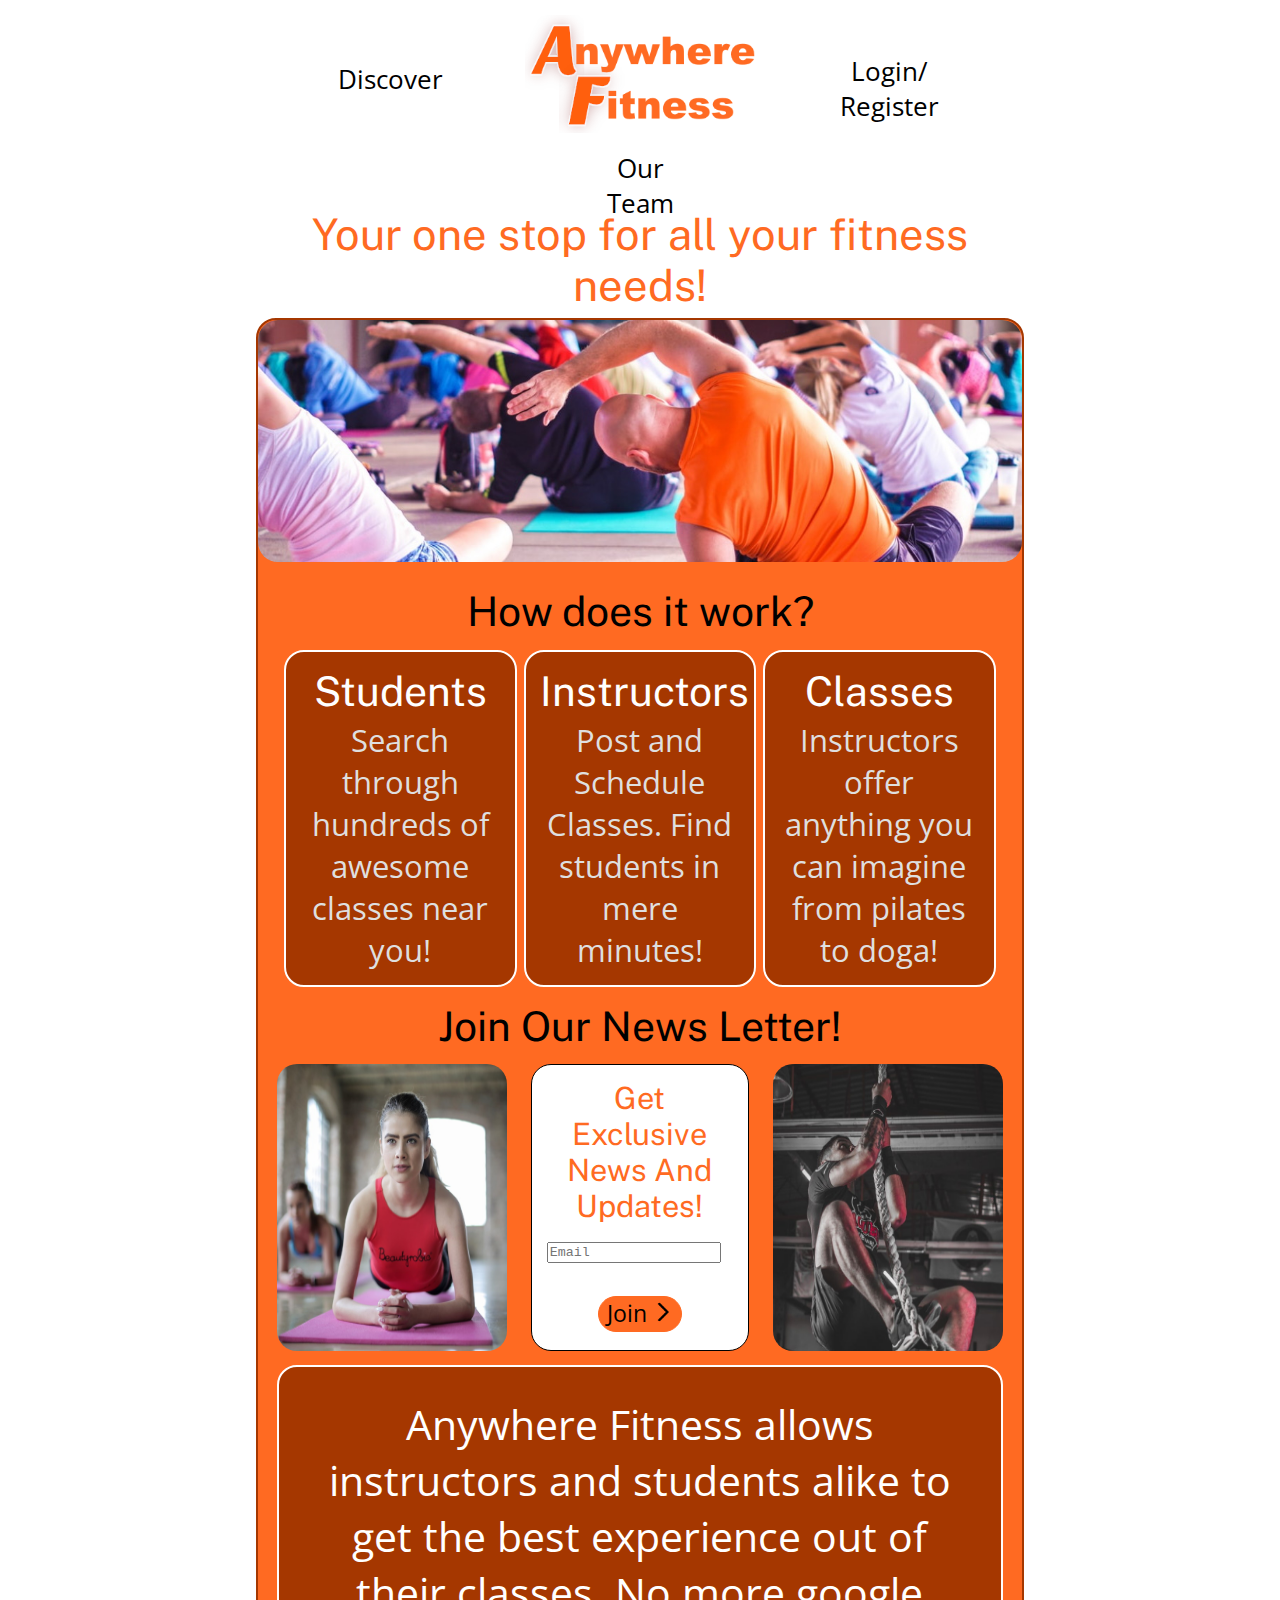
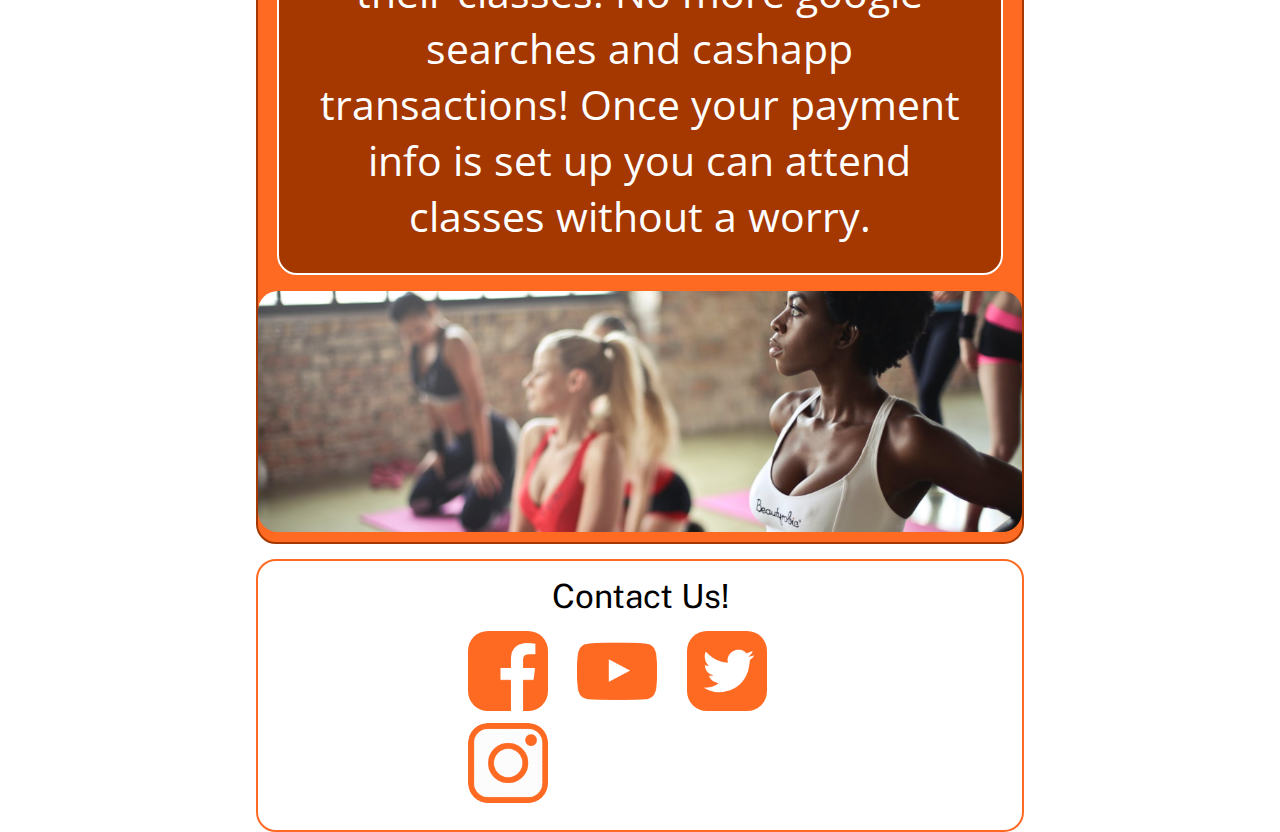
==== index.html @ 5b16bb46 "added fe link and team page(unfinished)" ====
<!DOCTYPE html>
<html lang="en">

<head>
    <meta charset="UTF-8">
    <meta name="viewport" content="width=device-width, initial-scale=1.0">
    <meta http-equiv="X-UA-Compatible" content="ie=edge">
    <title>Anywhere-Fitness</title>
    <link href="css/index.css" rel="stylesheet">
    <link href="https://fonts.googleapis.com/css?family=Open+Sans|Public+Sans&display=swap" rel="stylesheet">
    <link rel="shortcut icon" href="img/AF.png" />
</head>

<body>
    
    <div class="container">

            <div class="logo-div"><a href="home.html">Discover</a>
                <div>
                    <img class="logo1" src="img/aflogo1.png" alt="Anywhere Fitness Logo">
                </div>
                    <div class="login-div"><a href="https://client-puce-nine.now.sh/"><p>Login/ Register</p></a>
                    </div>
            </div>

            <div class="team"><a href="about.html"><p>Our Team</p></a></div>

            <h1 class="landing-h1">Your one stop for all your fitness needs!</h1>
    
            <div class="micro-container">
    
                <div class="exercise-div">
                    <img class="exercise1" src="img/Exercise1.jfif" alt="">
                </div>
    
                <div class="landing-h2-div">
                    <h2>How does it work?</h2>
                </div>

            <section class="landing-middle">

                <div class="div1">
                    <h3>Students</h3>
                    <p>Search through hundreds of awesome classes near you!</p>
                </div>

                <div class="div2">
                    <h3>Instructors</h3>
                    <p>Post and Schedule Classes. Find students in mere minutes!</p>
                </div>

                <div class="index-classes">
                    <h3>Classes</h3>
                    <p>Instructors offer anything you can imagine from pilates to doga!</p>
                </div>

            </section>

            <section class="sign-up-section" id="sign-up">

                <h2 class="landing-h2-div">Join Our News Letter!</h2>

                <div class="sign-up-div">

                    <img src="img/Exercise7.jpeg" alt="">

                    <div class="sign-up">
                        <h4>Get Exclusive News And Updates!</h4>

                        <textarea placeholder="Email" style="resize: none;" name="Search-Bar" id="" cols="30"
                            rows="1"></textarea><br>

                        <a href="#sign-up">
                            <div class="next">
                                Join <img src="img/right.png" alt="">
                            </div>
                        </a>
                    </div>

                    <img src="img/Exercise8.jpg" alt="">

                </div>
                <p>
                    Anywhere Fitness allows instructors and students alike to get the best experience out of their
                    classes. No more google searches and cashapp transactions!
                    Once your payment info is set up you can attend classes without a worry.
                </p>
            </section>

            <div class="exercise-div">
                <img class="exercise2" src="img/Exercise2.jfif" alt="">
            </div>

        </div>
        <footer>
            <h2 id="footer-h2">Contact Us!</h2>
            <div class="contact" id="contact">
                <a target="_blank" href="https://www.facebook.com"><img src="img/fb.png" alt=""></a>
                <a target="_blank" href="https://www.youtube.com"><img src="img/yt.png" alt=""></a>
                <a target="_blank" href="https://www.twitter.com"><img src="img/tw.png" alt=""></a>
                <a target="_blank" href="https://www.instagram.com"><img src="img/in.png" alt=""></a>
            </div>
        </footer>
</body>

</html>
---- css/index.css ----
.radius {
  border-radius: 20px;
}
.test {
  border: 1px solid black;
}
html,
body {
  height: 100%;
  font-size: 65.5%;
}
html,
body,
div,
span,
applet,
object,
iframe,
h1,
h2,
h3,
h4,
h5,
h6,
p,
blockquote,
pre,
a,
abbr,
acronym,
address,
big,
cite,
code,
del,
dfn,
em,
img,
ins,
kbd,
q,
s,
samp,
small,
strike,
strong,
sub,
sup,
tt,
var,
b,
u,
i,
center,
dl,
dt,
dd,
ol,
ul,
li,
fieldset,
form,
label,
legend,
table,
caption,
tbody,
tfoot,
thead,
tr,
th,
td,
article,
aside,
canvas,
details,
embed,
figure,
figcaption,
footer,
header,
hgroup,
menu,
nav,
output,
ruby,
section,
summary,
time,
mark,
audio,
video {
  margin: 0;
  padding: 0;
  font-size: 100%;
  font: inherit;
  vertical-align: baseline;
  box-sizing: border-box;
  max-width: 100%;
  font-size: 1.6rem;
  text-decoration: none;
  color: black;
}
.container,
.container2 {
  margin: 0 auto;
  width: 60%;
  max-width: 1000px;
}
@media (max-width: 500px), (max-width: 800px) {
  .container,
  .container2 {
    width: 90%;
  }
}
.container .micro-container,
.container2 .micro-container {
  border: 2px solid #a53700;
  background-color: #FF6A22;
  border-radius: 20px;
  margin-bottom: 2%;
}
h1,
h2,
h3,
h4,
h5,
h6 {
  text-align: center;
  font-family: 'Public Sans', sans-serif;
}
p,
a {
  text-align: center;
  font-family: 'Open Sans', sans-serif;
}
h1 {
  font-size: 1.7rem;
}
img {
  border-radius: 20px;
}
.nav-section {
  margin: 0 auto;
  width: 60%;
  max-width: 1000px;
  background-color: white;
  position: fixed;
  opacity: 0.9;
  top: 0;
}
@media (max-width: 500px), (max-width: 800px) {
  .nav-section {
    width: 90%;
  }
}
.nav-section .nav-div {
  width: 100%;
}
.nav-section .nav-logo {
  padding-top: 1%;
}
.nav-section .nav-logo .logo1 {
  height: 15vh;
  max-height: 80px;
}
@media (max-width: 500px) {
  .nav-section .nav-logo .logo1 {
    height: 10vh;
  }
}
.nav-section div {
  display: flex;
  justify-content: space-evenly;
  align-items: center;
}
@media (max-width: 500px) {
  .nav-section div {
    display: flex;
    justify-content: space-between;
    align-items: center;
  }
}
.nav-section div .nav-textarea {
  border-radius: 20px;
  padding: 2%;
  background-color: #FF6A22;
}
@media (max-width: 500px) {
  .nav-section div .nav-textarea {
    width: 40%;
  }
}
.nav-section div textarea {
  width: 100%;
}
.nav-section .nav-hamburger {
  padding-top: 2%;
}
.nav-section .nav-hamburger .hamburger {
  width: 3vw;
}
@media (max-width: 500px) {
  .nav-section .nav-hamburger .hamburger {
    width: 7vw;
  }
}
.nav-section nav {
  margin: 0 auto;
  display: flex;
  justify-content: space-evenly;
  align-items: center;
  width: 100%;
  margin-bottom: 2%;
}
.nav-section nav a {
  color: #FF6A22;
  font-size: 1.3rem;
}
@media (max-width: 500px) {
  .nav-section nav a {
    font-size: 0.8rem;
  }
}
.team {
  margin: 1% auto;
  width: 15%;
  max-height: 50px;
}
.team a {
  width: 100%;
}
.team p {
  font-size: 1rem;
}
@media (max-width: 500px) {
  .team p {
    font-size: 0.9rem;
    line-height: 1;
  }
}
.logo-div {
  margin: 0 auto;
  display: flex;
  justify-content: space-evenly;
  align-items: center;
  width: 100%;
  margin-top: 2%;
}
.logo-div a {
  font-size: 1rem;
  width: 15%;
}
@media (max-width: 500px) {
  .logo-div a {
    font-size: 0.9rem;
  }
}
.logo-div div {
  width: 30%;
}
.logo-div div img {
  margin: 0 auto;
  width: 100vw;
}
.logo-div .login-div {
  width: 15%;
  max-height: 50px;
}
.logo-div .login-div a {
  width: 100%;
}
.logo-div .login-div p {
  font-size: 1rem;
}
@media (max-width: 500px) {
  .logo-div .login-div p {
    font-size: 0.9rem;
    line-height: 1;
  }
}
footer {
  border: 2px solid #FF6A22;
  border-radius: 20px;
  padding: 2% 0;
  height: 20%;
}
footer #footer-h2 {
  color: black;
  margin-bottom: 2%;
  font-size: 1.3rem;
}
footer .contact {
  margin: 0 auto;
  width: 55%;
  padding-left: 5%;
}
@media (max-width: 1250px) {
  footer .contact {
    width: 70%;
  }
}
@media (max-width: 1000px) {
  footer .contact {
    width: 90%;
  }
}
@media (max-width: 800px) {
  footer .contact {
    width: 70%;
  }
}
@media (max-width: 500px) {
  footer .contact {
    width: 55%;
  }
}
footer .contact a img {
  height: 10vh;
  max-height: 80px;
  margin-right: 5%;
}
.container h1 {
  margin-bottom: 1%;
  color: #FF6A22;
}
.container .landing-middle {
  display: flex;
  justify-content: space-evenly;
  align-items: none;
  margin: 0 auto;
  width: 95%;
}
.container .landing-middle div {
  border: 2px solid white;
  border-radius: 20px;
  width: 32%;
  background-color: #a53700;
  padding: 2%;
}
@media (max-width: 500px), (max-width: 800px) {
  .container .landing-middle div {
    width: 46%;
  }
}
.container .landing-middle div h3 {
  color: white;
  margin-bottom: 2%;
}
@media (max-width: 500px) {
  .container .landing-middle div h3 {
    font-size: 1rem;
  }
}
.container .landing-middle div p {
  color: #dfdfdf;
  font-size: 1.2rem;
}
@media (max-width: 500px) {
  .container .landing-middle div p {
    font-size: 0.9rem;
  }
}
@media (max-width: 500px) {
  .container .landing-middle .index-classes {
    display: none;
  }
}
.container .landing-h2-div {
  margin: 2% auto;
}
.container .sign-up-section {
  margin: 0 auto;
  width: 95%;
  margin-bottom: 2%;
}
.container .sign-up-section img {
  width: 18vw;
  max-width: 300px;
}
@media (max-width: 500px), (max-width: 800px) {
  .container .sign-up-section img {
    display: none;
  }
}
.container .sign-up-section .sign-up-div {
  display: flex;
  justify-content: space-evenly;
  align-items: none;
  margin-bottom: 2%;
}
.container .sign-up-section .sign-up {
  border: 1px solid black;
  border-radius: 20px;
  margin: auto auto;
  background-color: white;
  width: 30%;
  padding: 2%;
  height: 100%;
}
@media (max-width: 500px), (max-width: 800px) {
  .container .sign-up-section .sign-up {
    width: 60%;
  }
}
.container .sign-up-section .sign-up textarea {
  width: 90%;
  margin: 10% auto;
}
.container .sign-up-section .sign-up h4 {
  font-size: 1.2rem;
  color: #FF6A22;
}
.container .sign-up-section .next {
  margin: 2% auto;
  border: 1px solid #FF6A22;
  border-radius: 20px;
  width: 45%;
  background-color: #FF6A22;
  padding-bottom: 1%;
  font-size: 0.9rem;
}
.container .sign-up-section .next img {
  width: 2.2vh;
}
.container .sign-up-section p {
  margin: 0 auto;
  border: 2px solid white;
  border-radius: 20px;
  background-color: #a53700;
  color: white;
  padding: 4%;
}
@media (max-width: 500px) {
  .container .sign-up-section p {
    display: none;
  }
}
.container2 {
  margin-top: 12%;
}
@media (max-width: 1250px) {
  .container2 {
    margin-top: 15%;
  }
}
@media (max-width: 1000px) {
  .container2 {
    margin-top: 20%;
  }
}
@media (max-width: 500px) {
  .container2 {
    margin-top: 30%;
  }
}
.container2 h2 {
  margin: 1% auto;
  color: white;
}
@media (max-width: 500px) {
  .container2 h2 {
    font-size: 1.3rem;
  }
}
.container2 h3 {
  font-size: 1.2rem;
  color: #a53700;
}
@media (max-width: 500px) {
  .container2 h3 {
    font-size: 1rem;
  }
}
.container2 h3 img {
  width: 1.3vw;
}
@media (max-width: 500px) {
  .container2 h3 img {
    width: 3vw;
  }
}
.container2 .class-section {
  margin: 0 auto;
  display: flex;
  justify-content: space-between;
  align-items: center;
  border-top: 2px solid white;
  border-bottom: 2px solid white;
  padding: 2% 1%;
  width: 90%;
}
@media (max-width: 500px), (max-width: 800px) {
  .container2 .class-section {
    width: 100%;
  }
}
.container2 .class-section img {
  width: 2vw;
}
@media (max-width: 500px) {
  .container2 .class-section img {
    width: 7vw;
  }
}
@media (max-width: 800px) {
  .container2 .class-section img {
    width: 4vw;
  }
}
.container2 .class-section .class,
.container2 .class-section .class2,
.container2 .class-section .class3 {
  border-radius: 20px;
  border: 1px solid black;
  background-color: white;
  width: 20%;
}
@media (max-width: 800px) {
  .container2 .class-section .class,
  .container2 .class-section .class2,
  .container2 .class-section .class3 {
    margin: 2% auto;
  }
}
.container2 .class-section .class .class-image-div,
.container2 .class-section .class2 .class-image-div,
.container2 .class-section .class3 .class-image-div {
  margin: 0 auto;
  width: 90%;
  margin-top: 2%;
}
.container2 .class-section .class .class-image-div img,
.container2 .class-section .class2 .class-image-div img,
.container2 .class-section .class3 .class-image-div img {
  width: 10vw;
}
@media (max-width: 500px), (max-width: 800px) {
  .container2 .class-section .class .class-image-div img,
  .container2 .class-section .class2 .class-image-div img,
  .container2 .class-section .class3 .class-image-div img {
    width: 30vw;
  }
}
.container2 .class-section .class h4,
.container2 .class-section .class2 h4,
.container2 .class-section .class3 h4 {
  font-size: 1rem;
}
.container2 .class-section .class h5,
.container2 .class-section .class2 h5,
.container2 .class-section .class3 h5 {
  font-size: 0.8rem;
}
.container2 .class-section .class .stars-div,
.container2 .class-section .class2 .stars-div,
.container2 .class-section .class3 .stars-div {
  margin: 0 auto;
  width: 80%;
}
.container2 .class-section .class .stars-div img,
.container2 .class-section .class2 .stars-div img,
.container2 .class-section .class3 .stars-div img {
  width: 9vw;
}
@media (max-width: 500px), (max-width: 800px) {
  .container2 .class-section .class .stars-div img,
  .container2 .class-section .class2 .stars-div img,
  .container2 .class-section .class3 .stars-div img {
    width: 25vw;
  }
}
@media (max-width: 500px) {
  .container2 .class-section .class2,
  .container2 .class-section .class3 {
    display: none;
  }
}
@media (max-width: 500px) {
  .container2 .class-section .class {
    width: 40%;
  }
}
@media (max-width: 800px) {
  .container2 .class-section .class2 {
    display: none;
  }
}
.container2 .home-class-section3 {
  margin-top: 2%;
}
.container2 .home-class-section3 h3 {
  color: white;
  font-size: 1.6rem;
  margin-bottom: 2%;
}
@media (max-width: 500px) {
  .container2 .home-class-section3 h3 {
    font-size: 1.2rem;
  }
}
.container2 .exercise3 {
  margin-top: 2%;
  bottom: 0;
}
.micro-container .about-h1 {
  color: white;
}
.micro-container .team-member {
  width: 30%;
}
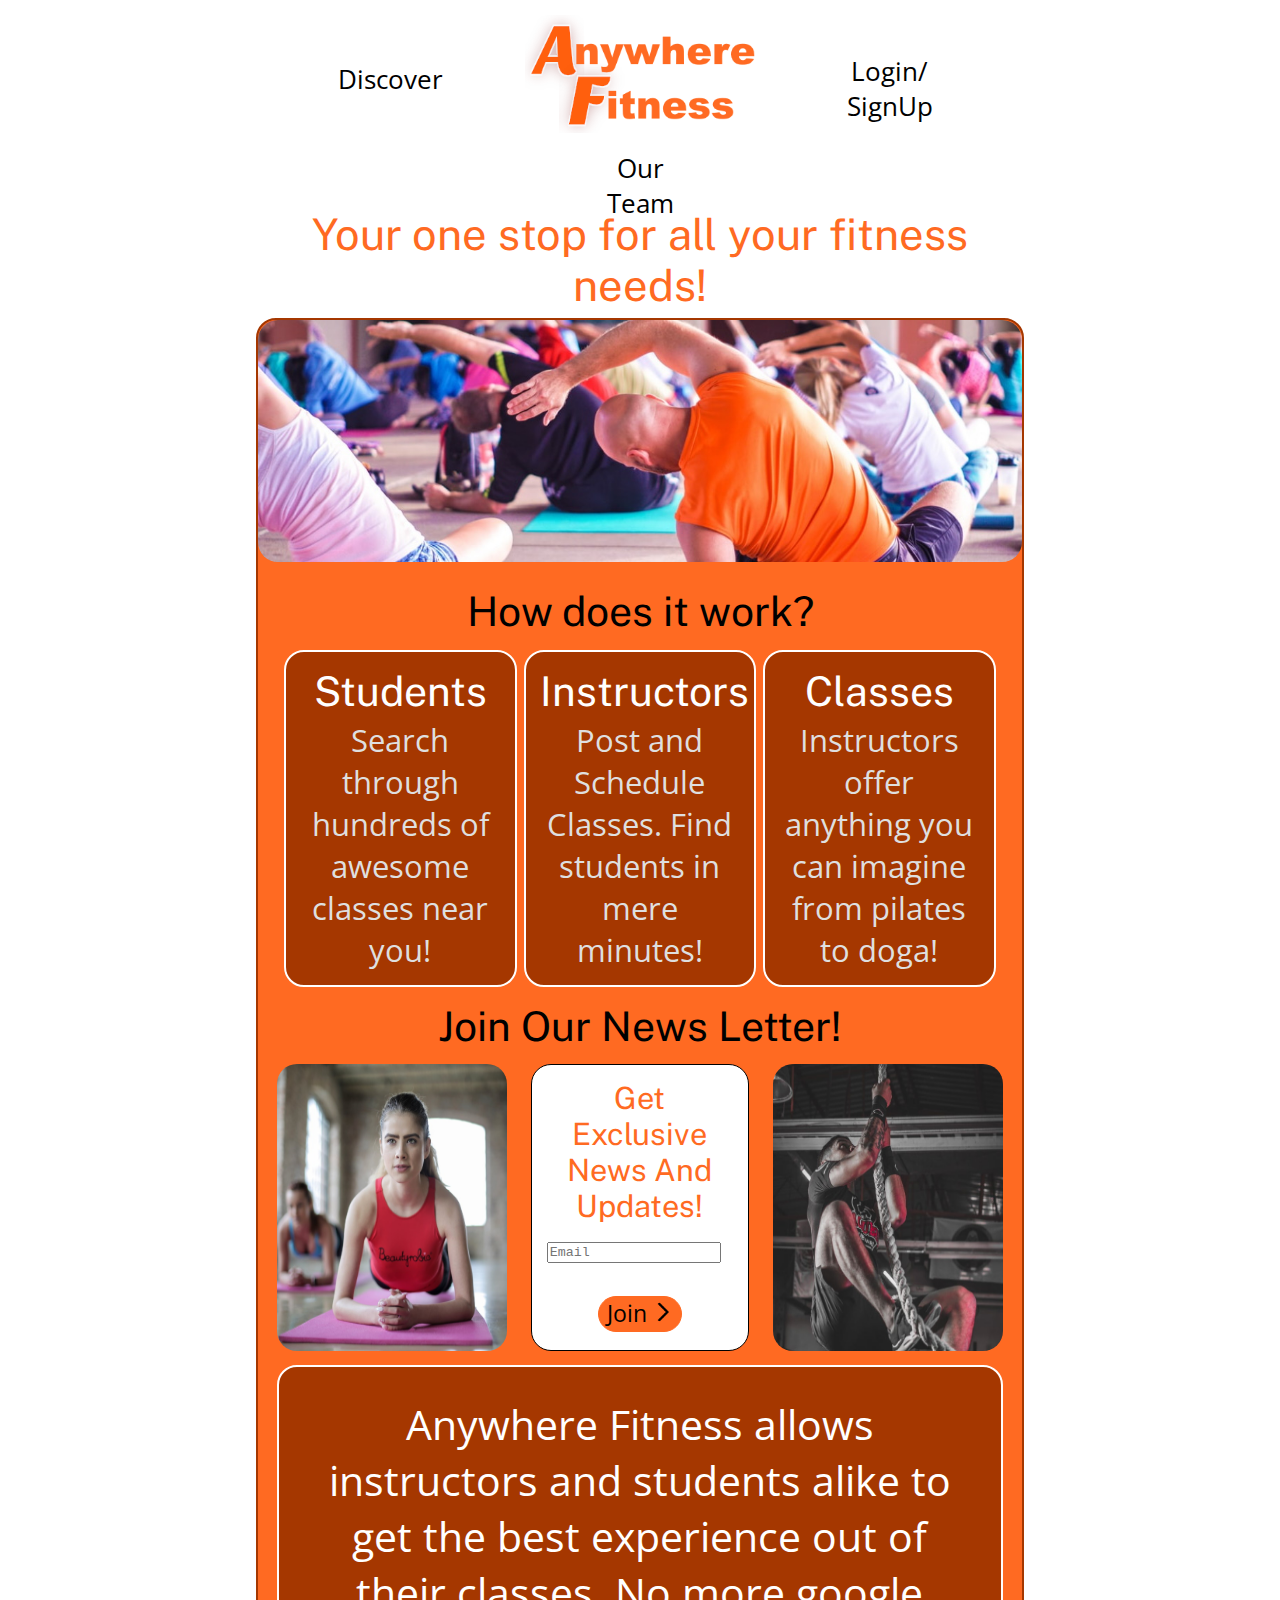
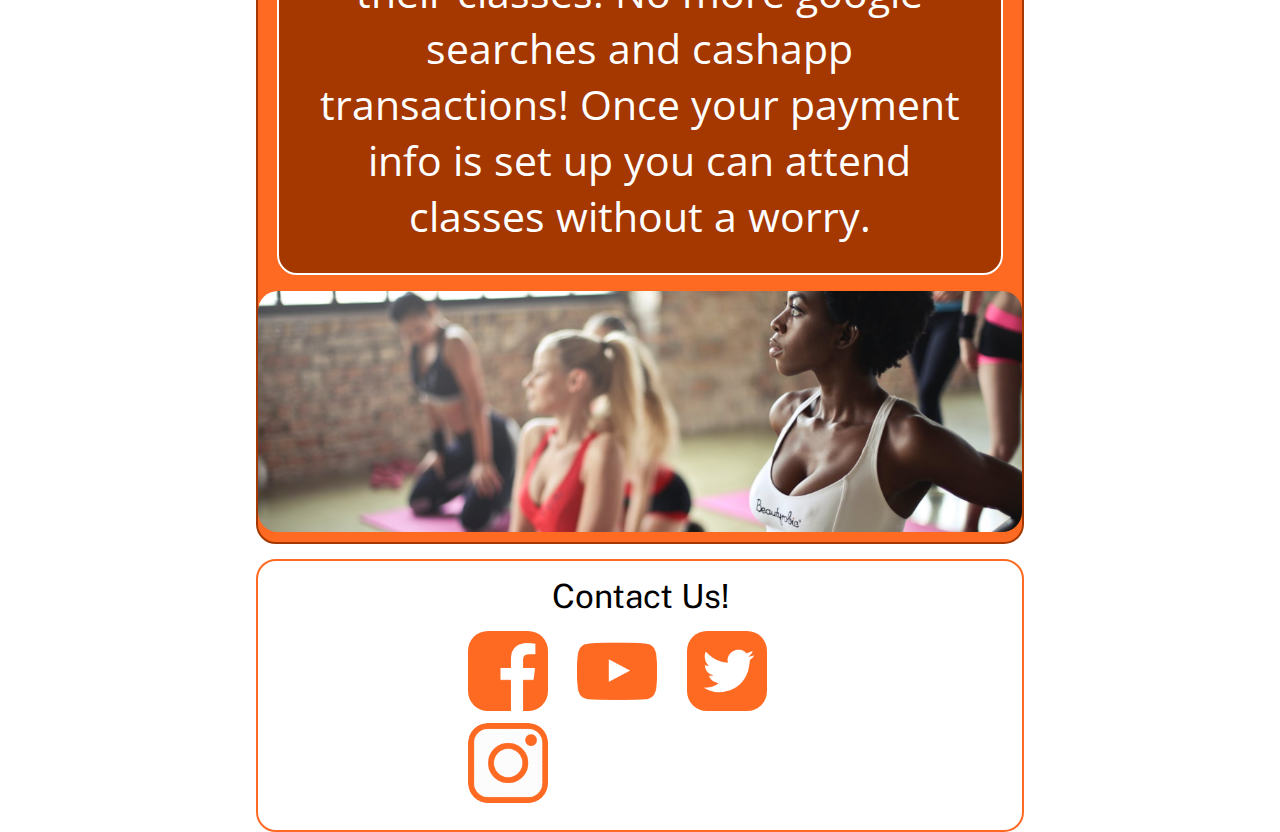
==== commit 5ef015aa: "team page members added" ====
--- a/index.html
+++ b/index.html
@@ -19,7 +19,7 @@
                 <div>
                     <img class="logo1" src="img/aflogo1.png" alt="Anywhere Fitness Logo">
                 </div>
-                    <div class="login-div"><a href="https://client-puce-nine.now.sh/"><p>Login/ Register</p></a>
+                    <div class="login-div"><a href="https://client-puce-nine.now.sh/"><p>Login/ SignUp</p></a>
                     </div>
             </div>
 
--- a/css/index.css
+++ b/css/index.css
@@ -606,6 +606,27 @@
 .micro-container .about-h1 {
   color: white;
 }
-.micro-container .team-member {
+.micro-container .about-team-section {
+  display: flex;
+  justify-content: space-between;
+  align-items: none;
+  border: 1px solid black;
+  margin: 2% auto;
+  flex-wrap: wrap;
+  width: 90%;
+}
+.micro-container .about-team-section .team-member {
+  border: 1px solid black;
   width: 30%;
-}
+  margin-bottom: 2%;
+}
+.micro-container .about-team-section .team-member h2 {
+  font-size: 1.3rem;
+}
+.micro-container .about-team-section .team-member p {
+  font-size: 1rem;
+}
+.micro-container .about-team-section .team-member div {
+  margin: 0 auto;
+  width: 50%;
+}
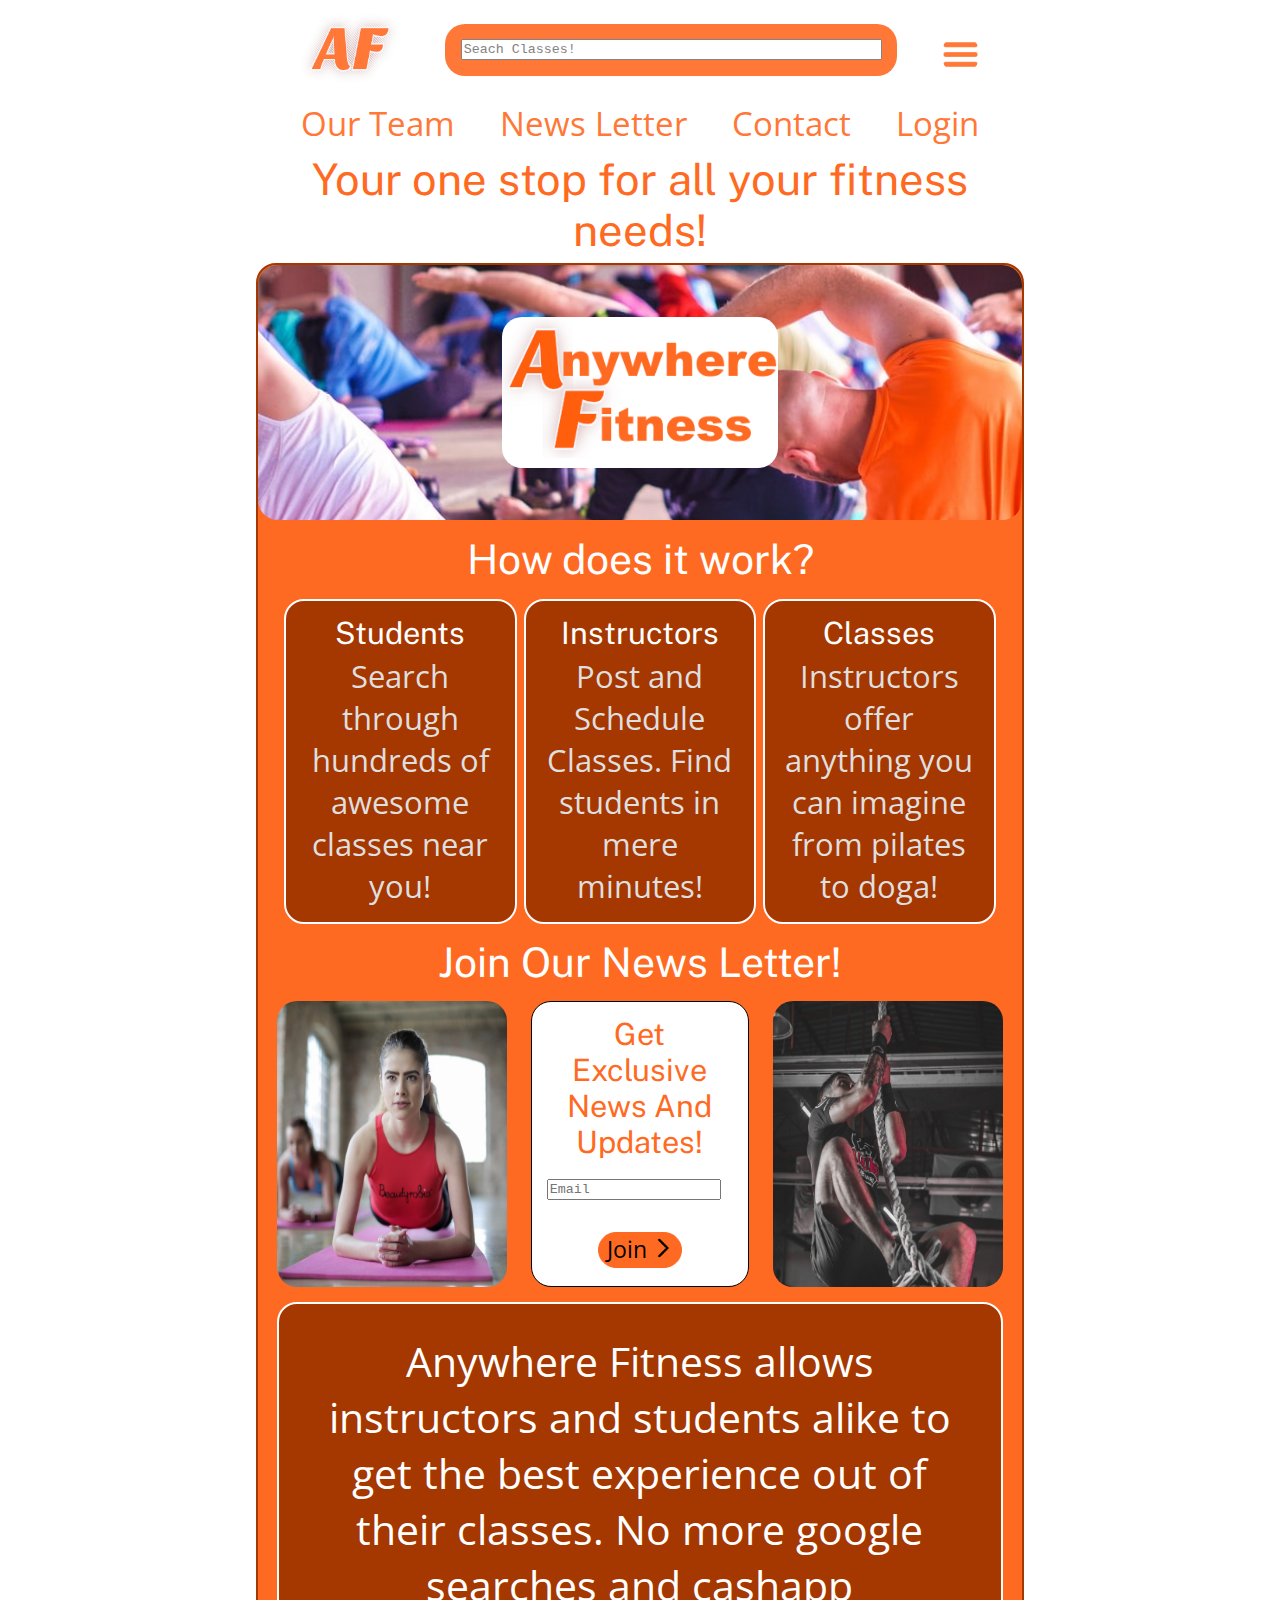
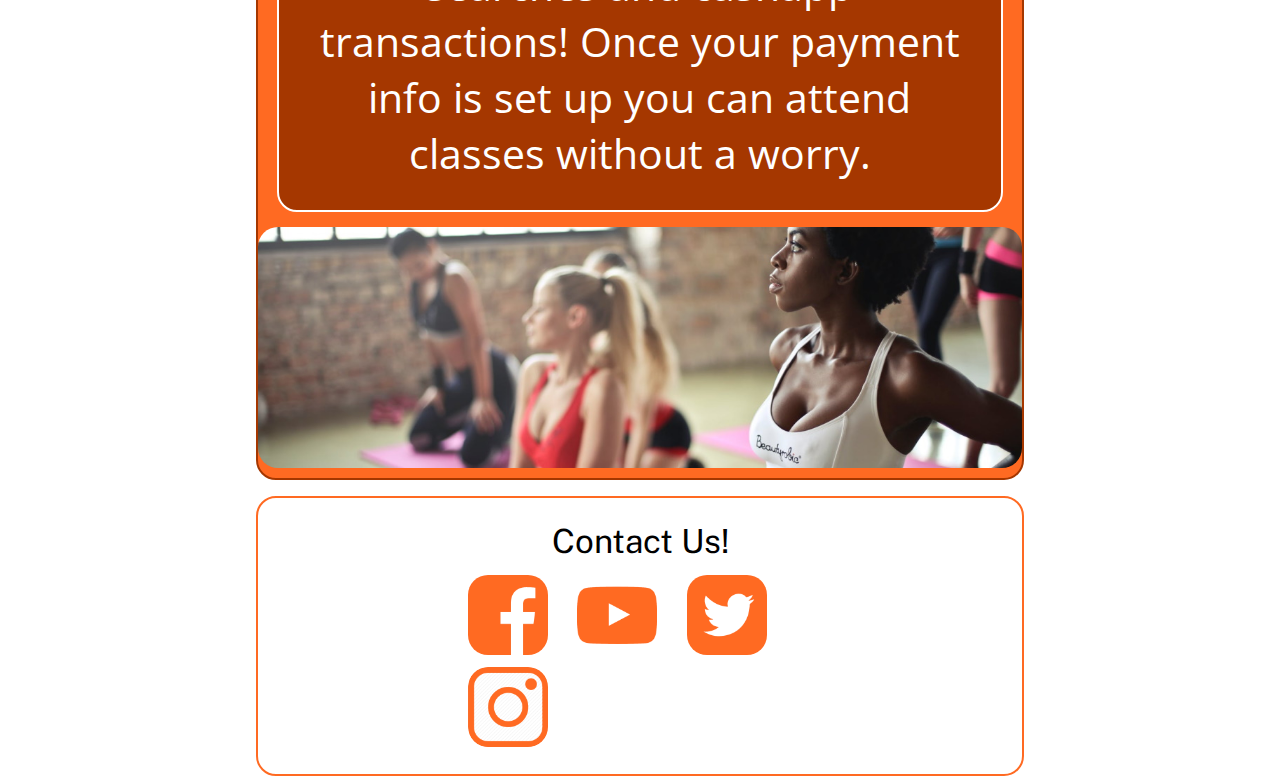
==== commit 059600e6: "added/changed things to index.html, fixed site overall" ====
--- a/index.html
+++ b/index.html
@@ -15,22 +15,46 @@
     
     <div class="container">
 
-            <div class="logo-div"><a href="home.html">Discover</a>
-                <div>
-                    <img class="logo1" src="img/aflogo1.png" alt="Anywhere Fitness Logo">
+        <section class="nav-section">
+
+            <div class="nav-div">
+
+                <div class="nav-logo">
+                    <a href="index.html"><img class="logo1" src="img/AF.png" alt="Anywhere Fitness Logo"></a>
                 </div>
-                    <div class="login-div"><a href="https://client-puce-nine.now.sh/"><p>Login/ SignUp</p></a>
-                    </div>
+
+                <div class="nav-textarea">
+                    <textarea class="search-bar" placeholder="Seach Classes!" style="resize: none;"
+                        name="Search-Bar" id="" cols="50" rows="1"></textarea>
+                </div>
+
+                <div class="nav-hamburger">
+                    <a href=""><img class="hamburger" src="img/Hamburger_icon.png" alt=""></a>
+                </div>
+
             </div>
 
-            <div class="team"><a href="about.html"><p>Our Team</p></a></div>
+            <div>
 
-            <h1 class="landing-h1">Your one stop for all your fitness needs!</h1>
+                <nav>
+                    <a href="about.html">Our Team</a>
+                    <a href="index.html#sign-up">News Letter</a>
+                    <a href="#footer-h2">Contact</a>
+                    <a href="https://client-puce-nine.now.sh/">Login</a>
+                </nav>
+
+            </div>
+
+        </section>
+
+        <h1 class="landing-h1">Your one stop for all your fitness needs!</h1>
     
             <div class="micro-container">
     
-                <div class="exercise-div">
-                    <img class="exercise1" src="img/Exercise1.jfif" alt="">
+                <div class="exercise-background-div">
+                    <div class="logo2">
+                        <img src="img/aflogo1.png" alt="Anywhere Fitness Logo">
+                    </div>
                 </div>
     
                 <div class="landing-h2-div">
--- a/css/index.css
+++ b/css/index.css
@@ -101,20 +101,17 @@
   text-decoration: none;
   color: black;
 }
-.container,
-.container2 {
+.container {
   margin: 0 auto;
   width: 60%;
   max-width: 1000px;
 }
 @media (max-width: 500px), (max-width: 800px) {
-  .container,
-  .container2 {
+  .container {
     width: 90%;
   }
 }
-.container .micro-container,
-.container2 .micro-container {
+.container .micro-container {
   border: 2px solid #a53700;
   background-color: #FF6A22;
   border-radius: 20px;
@@ -320,9 +317,21 @@
   max-height: 80px;
   margin-right: 5%;
 }
+.container .logo2 {
+  border-radius: 20px;
+  margin: 2% auto;
+  background-color: white;
+  width: 40%;
+}
 .container h1 {
   margin-bottom: 1%;
   color: #FF6A22;
+}
+.container .exercise-background-div {
+  border-radius: 20px;
+  padding: 5%;
+  background-image: url(/img/Exercise1.jfif);
+  background-repeat: no-repeat;
 }
 .container .landing-middle {
   display: flex;
@@ -436,51 +445,51 @@
     display: none;
   }
 }
-.container2 {
+.container {
   margin-top: 12%;
 }
 @media (max-width: 1250px) {
-  .container2 {
+  .container {
     margin-top: 15%;
   }
 }
 @media (max-width: 1000px) {
-  .container2 {
+  .container {
     margin-top: 20%;
   }
 }
 @media (max-width: 500px) {
-  .container2 {
+  .container {
     margin-top: 30%;
   }
 }
-.container2 h2 {
+.container h2 {
   margin: 1% auto;
   color: white;
 }
 @media (max-width: 500px) {
-  .container2 h2 {
+  .container h2 {
     font-size: 1.3rem;
   }
 }
-.container2 h3 {
+.container h3 {
   font-size: 1.2rem;
   color: #a53700;
 }
 @media (max-width: 500px) {
-  .container2 h3 {
+  .container h3 {
     font-size: 1rem;
   }
 }
-.container2 h3 img {
+.container h3 img {
   width: 1.3vw;
 }
 @media (max-width: 500px) {
-  .container2 h3 img {
+  .container h3 img {
     width: 3vw;
   }
 }
-.container2 .class-section {
+.container .class-section {
   margin: 0 auto;
   display: flex;
   justify-content: space-between;
@@ -491,134 +500,139 @@
   width: 90%;
 }
 @media (max-width: 500px), (max-width: 800px) {
-  .container2 .class-section {
+  .container .class-section {
     width: 100%;
   }
 }
-.container2 .class-section img {
+.container .class-section img {
   width: 2vw;
 }
 @media (max-width: 500px) {
-  .container2 .class-section img {
+  .container .class-section img {
     width: 7vw;
   }
 }
 @media (max-width: 800px) {
-  .container2 .class-section img {
+  .container .class-section img {
     width: 4vw;
   }
 }
-.container2 .class-section .class,
-.container2 .class-section .class2,
-.container2 .class-section .class3 {
+.container .class-section .class,
+.container .class-section .class2,
+.container .class-section .class3 {
   border-radius: 20px;
   border: 1px solid black;
   background-color: white;
   width: 20%;
 }
 @media (max-width: 800px) {
-  .container2 .class-section .class,
-  .container2 .class-section .class2,
-  .container2 .class-section .class3 {
+  .container .class-section .class,
+  .container .class-section .class2,
+  .container .class-section .class3 {
     margin: 2% auto;
   }
 }
-.container2 .class-section .class .class-image-div,
-.container2 .class-section .class2 .class-image-div,
-.container2 .class-section .class3 .class-image-div {
+.container .class-section .class .class-image-div,
+.container .class-section .class2 .class-image-div,
+.container .class-section .class3 .class-image-div {
   margin: 0 auto;
   width: 90%;
   margin-top: 2%;
 }
-.container2 .class-section .class .class-image-div img,
-.container2 .class-section .class2 .class-image-div img,
-.container2 .class-section .class3 .class-image-div img {
+.container .class-section .class .class-image-div img,
+.container .class-section .class2 .class-image-div img,
+.container .class-section .class3 .class-image-div img {
   width: 10vw;
 }
 @media (max-width: 500px), (max-width: 800px) {
-  .container2 .class-section .class .class-image-div img,
-  .container2 .class-section .class2 .class-image-div img,
-  .container2 .class-section .class3 .class-image-div img {
+  .container .class-section .class .class-image-div img,
+  .container .class-section .class2 .class-image-div img,
+  .container .class-section .class3 .class-image-div img {
     width: 30vw;
   }
 }
-.container2 .class-section .class h4,
-.container2 .class-section .class2 h4,
-.container2 .class-section .class3 h4 {
+.container .class-section .class h4,
+.container .class-section .class2 h4,
+.container .class-section .class3 h4 {
   font-size: 1rem;
 }
-.container2 .class-section .class h5,
-.container2 .class-section .class2 h5,
-.container2 .class-section .class3 h5 {
+.container .class-section .class h5,
+.container .class-section .class2 h5,
+.container .class-section .class3 h5 {
   font-size: 0.8rem;
 }
-.container2 .class-section .class .stars-div,
-.container2 .class-section .class2 .stars-div,
-.container2 .class-section .class3 .stars-div {
+.container .class-section .class .stars-div,
+.container .class-section .class2 .stars-div,
+.container .class-section .class3 .stars-div {
   margin: 0 auto;
   width: 80%;
 }
-.container2 .class-section .class .stars-div img,
-.container2 .class-section .class2 .stars-div img,
-.container2 .class-section .class3 .stars-div img {
+.container .class-section .class .stars-div img,
+.container .class-section .class2 .stars-div img,
+.container .class-section .class3 .stars-div img {
   width: 9vw;
 }
 @media (max-width: 500px), (max-width: 800px) {
-  .container2 .class-section .class .stars-div img,
-  .container2 .class-section .class2 .stars-div img,
-  .container2 .class-section .class3 .stars-div img {
+  .container .class-section .class .stars-div img,
+  .container .class-section .class2 .stars-div img,
+  .container .class-section .class3 .stars-div img {
     width: 25vw;
   }
 }
 @media (max-width: 500px) {
-  .container2 .class-section .class2,
-  .container2 .class-section .class3 {
+  .container .class-section .class2,
+  .container .class-section .class3 {
     display: none;
   }
 }
 @media (max-width: 500px) {
-  .container2 .class-section .class {
+  .container .class-section .class {
     width: 40%;
   }
 }
 @media (max-width: 800px) {
-  .container2 .class-section .class2 {
+  .container .class-section .class2 {
     display: none;
   }
 }
-.container2 .home-class-section3 {
+.container .home-class-section3 {
   margin-top: 2%;
 }
-.container2 .home-class-section3 h3 {
+.container .home-class-section3 h3 {
   color: white;
   font-size: 1.6rem;
   margin-bottom: 2%;
 }
 @media (max-width: 500px) {
-  .container2 .home-class-section3 h3 {
+  .container .home-class-section3 h3 {
     font-size: 1.2rem;
   }
 }
-.container2 .exercise3 {
+.container .exercise3 {
   margin-top: 2%;
   bottom: 0;
 }
 .micro-container .about-h1 {
+  margin: 2% auto;
+  width: 90%;
   color: white;
 }
 .micro-container .about-team-section {
   display: flex;
   justify-content: space-between;
   align-items: none;
-  border: 1px solid black;
   margin: 2% auto;
   flex-wrap: wrap;
   width: 90%;
 }
 .micro-container .about-team-section .team-member {
-  border: 1px solid black;
   width: 30%;
   margin-bottom: 2%;
+}
+@media (max-width: 500px) {
+  .micro-container .about-team-section .team-member {
+    width: 45%;
+  }
 }
 .micro-container .about-team-section .team-member h2 {
   font-size: 1.3rem;
@@ -630,3 +644,8 @@
   margin: 0 auto;
   width: 50%;
 }
+@media (max-width: 500px) {
+  .micro-container .about-team-section .team-member div {
+    width: 80%;
+  }
+}
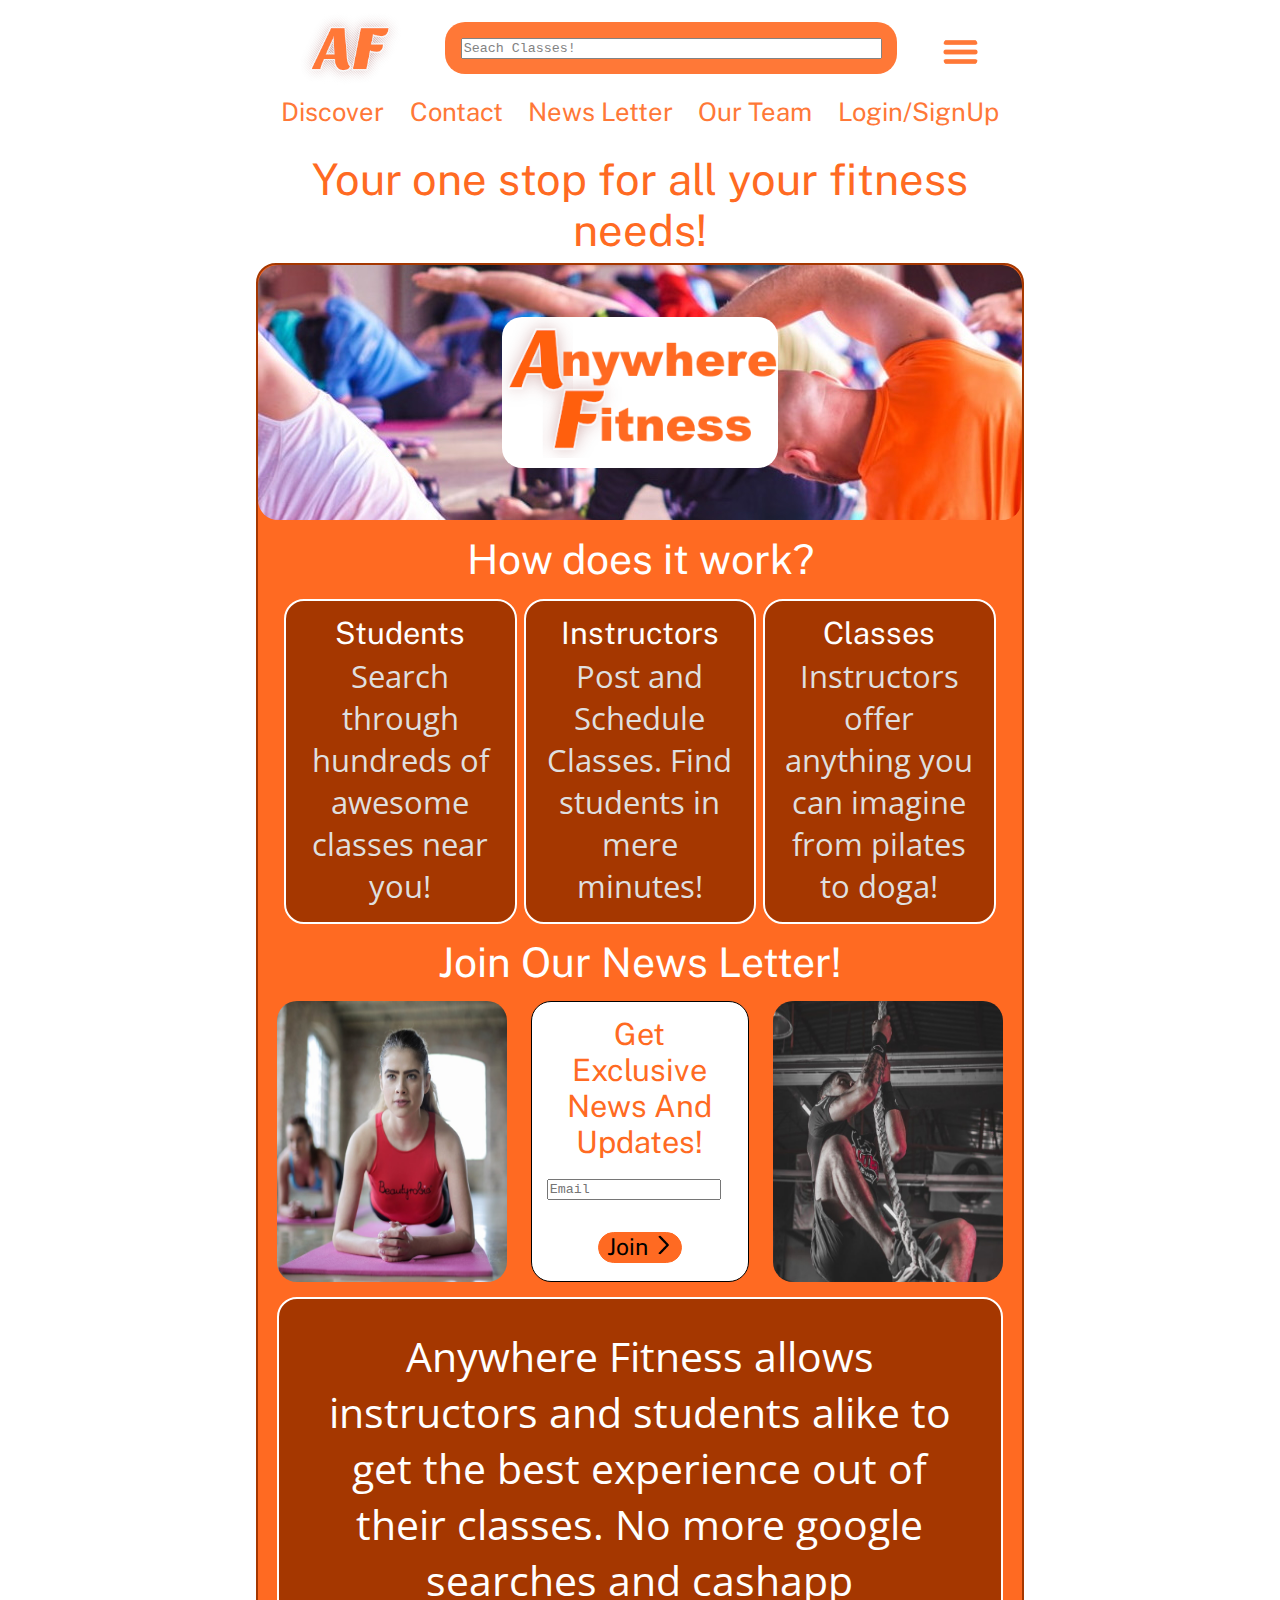
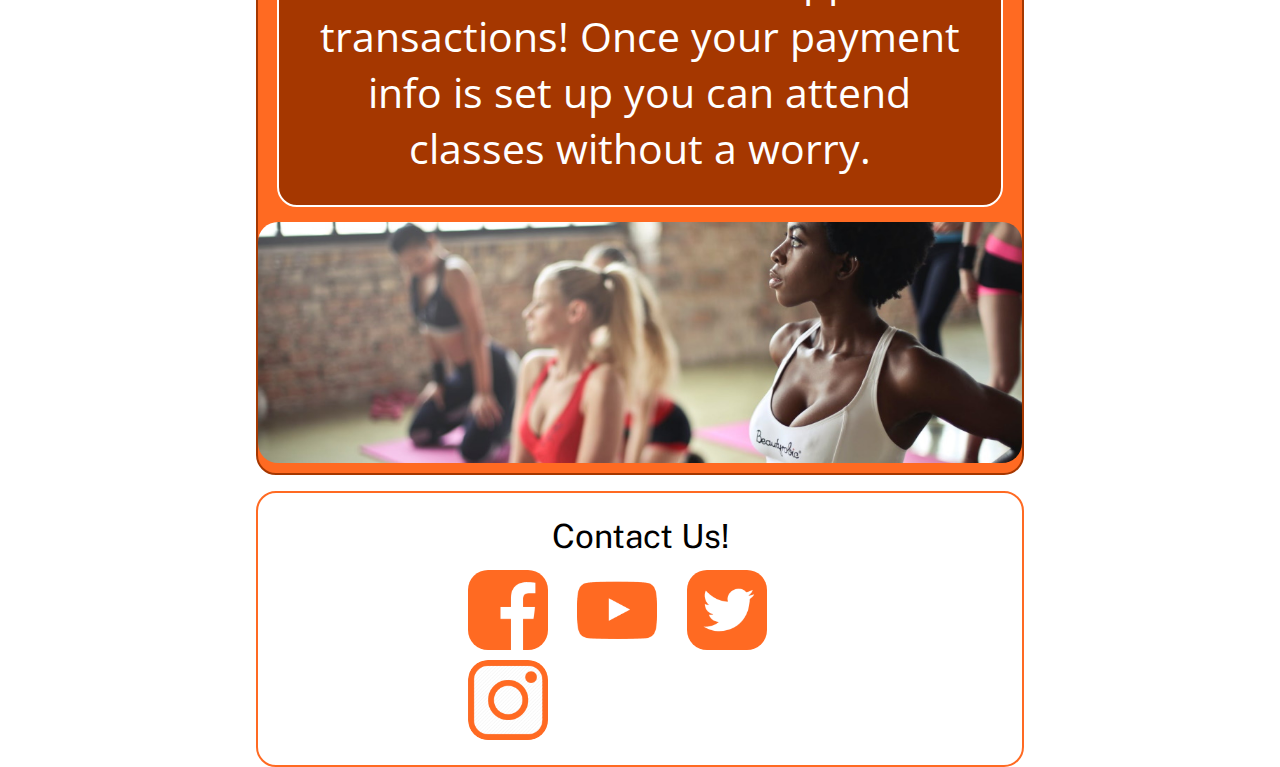
==== commit da3952a6: "minor changes to nav bar" ====
--- a/index.html
+++ b/index.html
@@ -37,10 +37,11 @@
             <div>
 
                 <nav>
+                    <a href="home.html">Discover</a>
+                    <a href="#footer-h2">Contact</a>
+                    <a href="index.html#sign-up">News Letter</a>
                     <a href="about.html">Our Team</a>
-                    <a href="index.html#sign-up">News Letter</a>
-                    <a href="#footer-h2">Contact</a>
-                    <a href="https://client-puce-nine.now.sh/">Login</a>
+                    <a href="https://client-puce-nine.now.sh/">Login/SignUp</a>
                 </nav>
 
             </div>
@@ -68,7 +69,7 @@
                     <p>Search through hundreds of awesome classes near you!</p>
                 </div>
 
-                <div class="div2">
+                <div class="div2" id="sign-up">
                     <h3>Instructors</h3>
                     <p>Post and Schedule Classes. Find students in mere minutes!</p>
                 </div>
@@ -80,7 +81,7 @@
 
             </section>
 
-            <section class="sign-up-section" id="sign-up">
+            <section class="sign-up-section">
 
                 <h2 class="landing-h2-div">Join Our News Letter!</h2>
 
--- a/css/index.css
+++ b/css/index.css
@@ -122,12 +122,12 @@
 h3,
 h4,
 h5,
-h6 {
+h6,
+a {
   text-align: center;
   font-family: 'Public Sans', sans-serif;
 }
-p,
-a {
+p {
   text-align: center;
   font-family: 'Open Sans', sans-serif;
 }
@@ -212,68 +212,11 @@
 }
 .nav-section nav a {
   color: #FF6A22;
-  font-size: 1.3rem;
+  font-size: 1rem;
 }
 @media (max-width: 500px) {
   .nav-section nav a {
     font-size: 0.8rem;
-  }
-}
-.team {
-  margin: 1% auto;
-  width: 15%;
-  max-height: 50px;
-}
-.team a {
-  width: 100%;
-}
-.team p {
-  font-size: 1rem;
-}
-@media (max-width: 500px) {
-  .team p {
-    font-size: 0.9rem;
-    line-height: 1;
-  }
-}
-.logo-div {
-  margin: 0 auto;
-  display: flex;
-  justify-content: space-evenly;
-  align-items: center;
-  width: 100%;
-  margin-top: 2%;
-}
-.logo-div a {
-  font-size: 1rem;
-  width: 15%;
-}
-@media (max-width: 500px) {
-  .logo-div a {
-    font-size: 0.9rem;
-  }
-}
-.logo-div div {
-  width: 30%;
-}
-.logo-div div img {
-  margin: 0 auto;
-  width: 100vw;
-}
-.logo-div .login-div {
-  width: 15%;
-  max-height: 50px;
-}
-.logo-div .login-div a {
-  width: 100%;
-}
-.logo-div .login-div p {
-  font-size: 1rem;
-}
-@media (max-width: 500px) {
-  .logo-div .login-div p {
-    font-size: 0.9rem;
-    line-height: 1;
   }
 }
 footer {
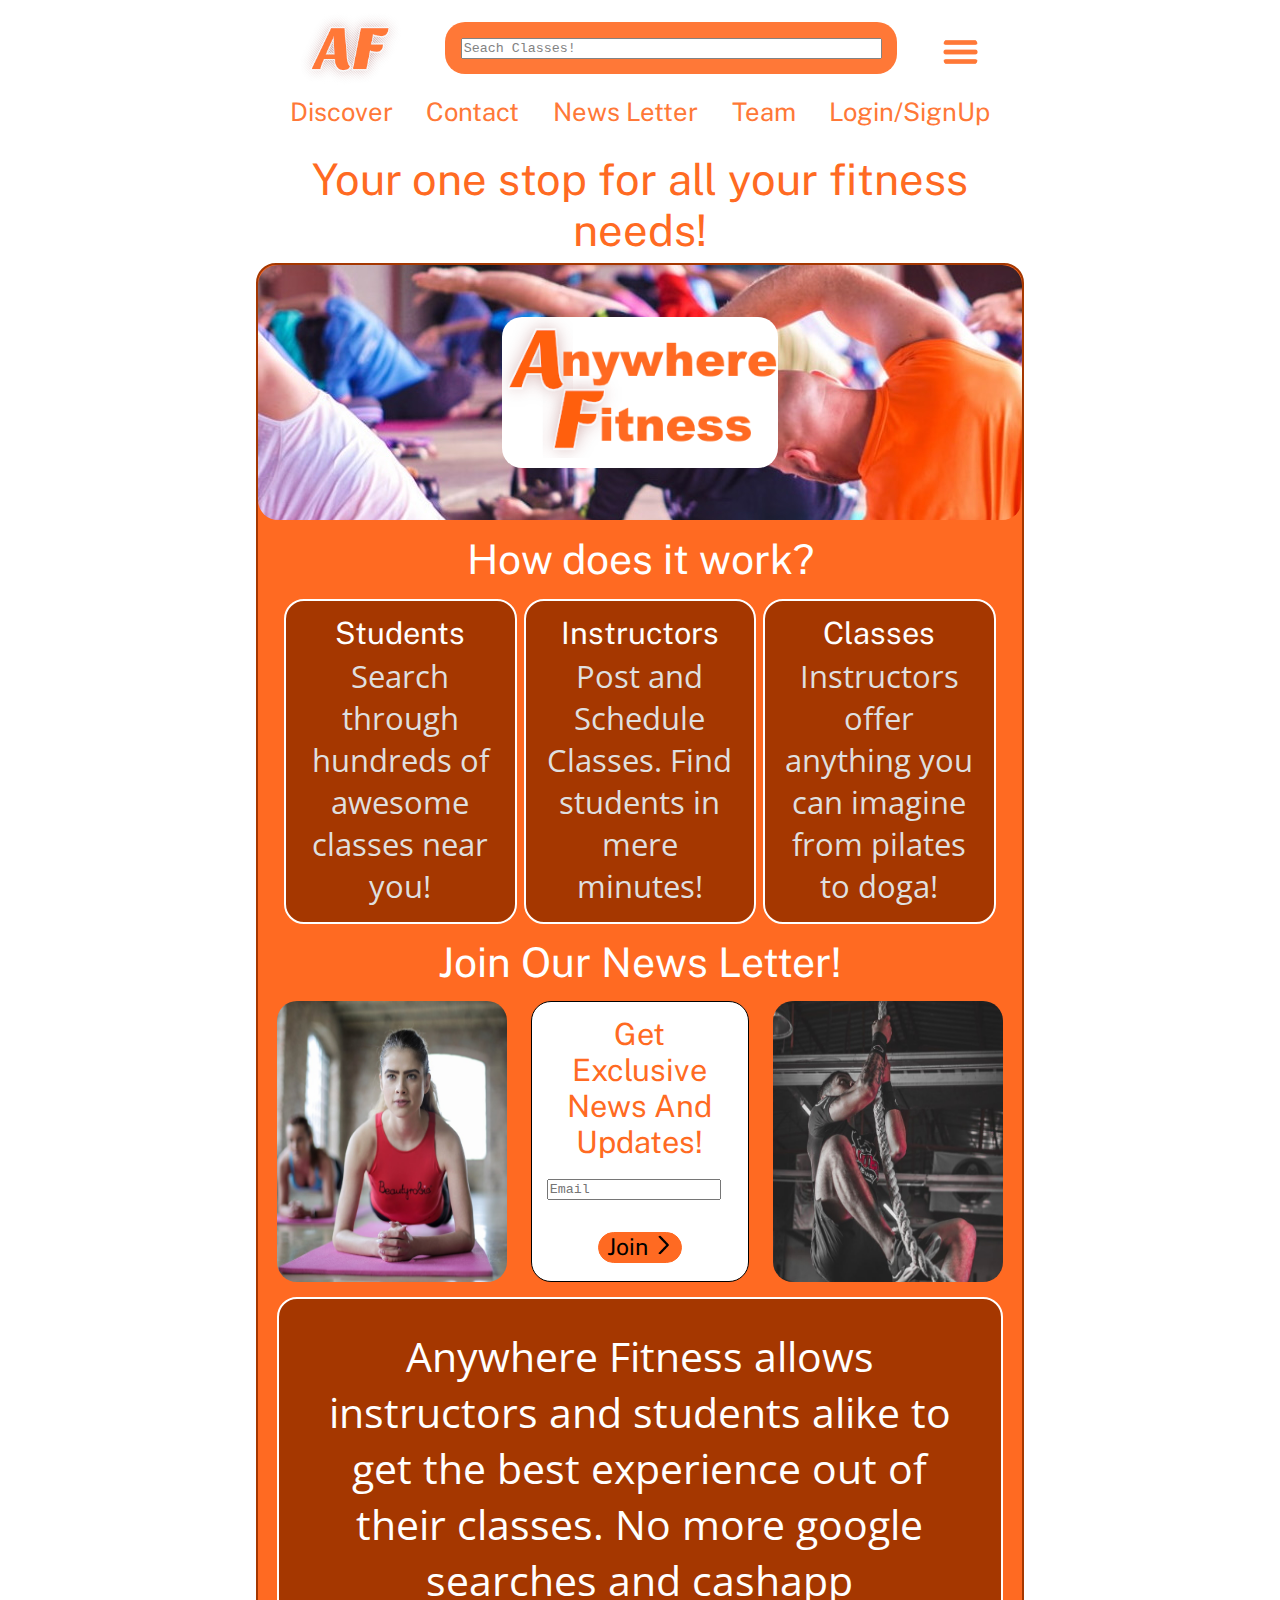
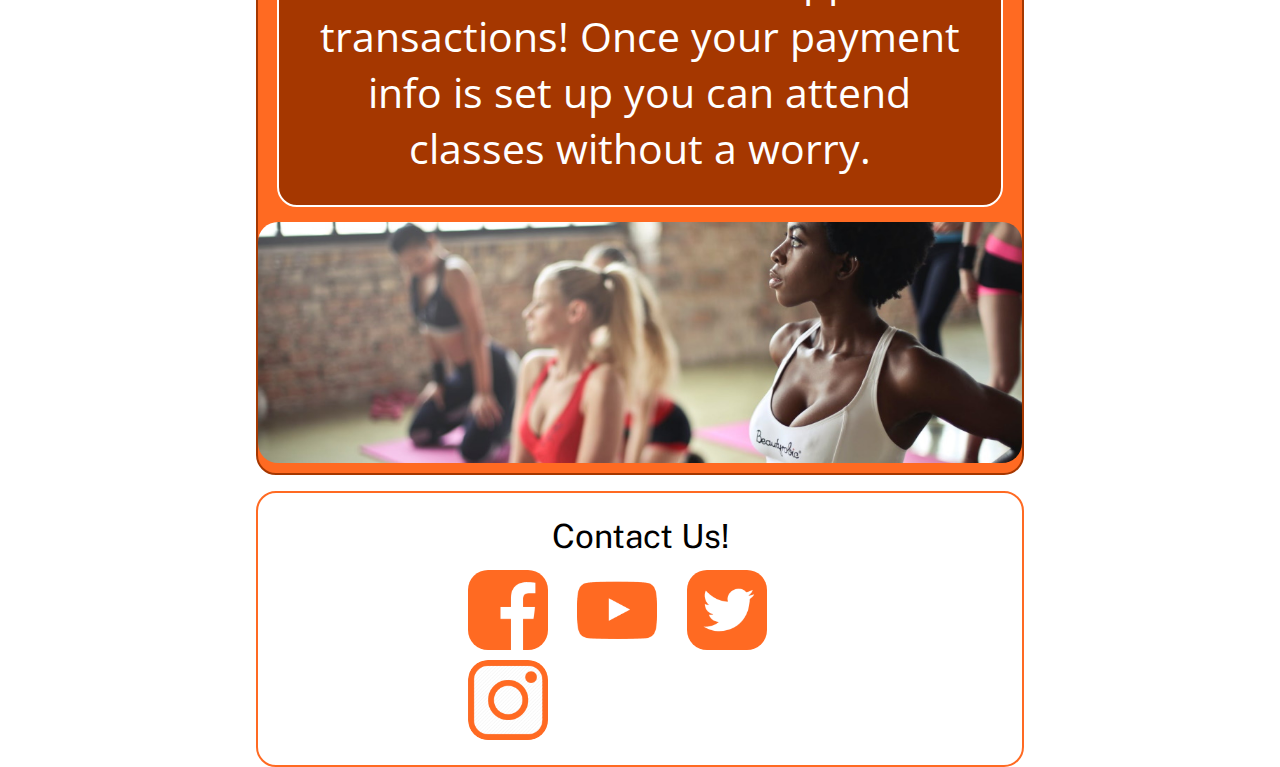
==== commit 09d79a24: "fixed nav on phone view" ====
--- a/index.html
+++ b/index.html
@@ -39,8 +39,8 @@
                 <nav>
                     <a href="home.html">Discover</a>
                     <a href="#footer-h2">Contact</a>
-                    <a href="index.html#sign-up">News Letter</a>
-                    <a href="about.html">Our Team</a>
+                    <a class="nav-news" href="index.html#sign-up">News Letter</a>
+                    <a href="about.html">Team</a>
                     <a href="https://client-puce-nine.now.sh/">Login/SignUp</a>
                 </nav>
 
--- a/css/index.css
+++ b/css/index.css
@@ -151,6 +151,11 @@
     width: 90%;
   }
 }
+@media (max-width: 500px) {
+  .nav-section .nav-news {
+    display: none;
+  }
+}
 .nav-section .nav-div {
   width: 100%;
 }
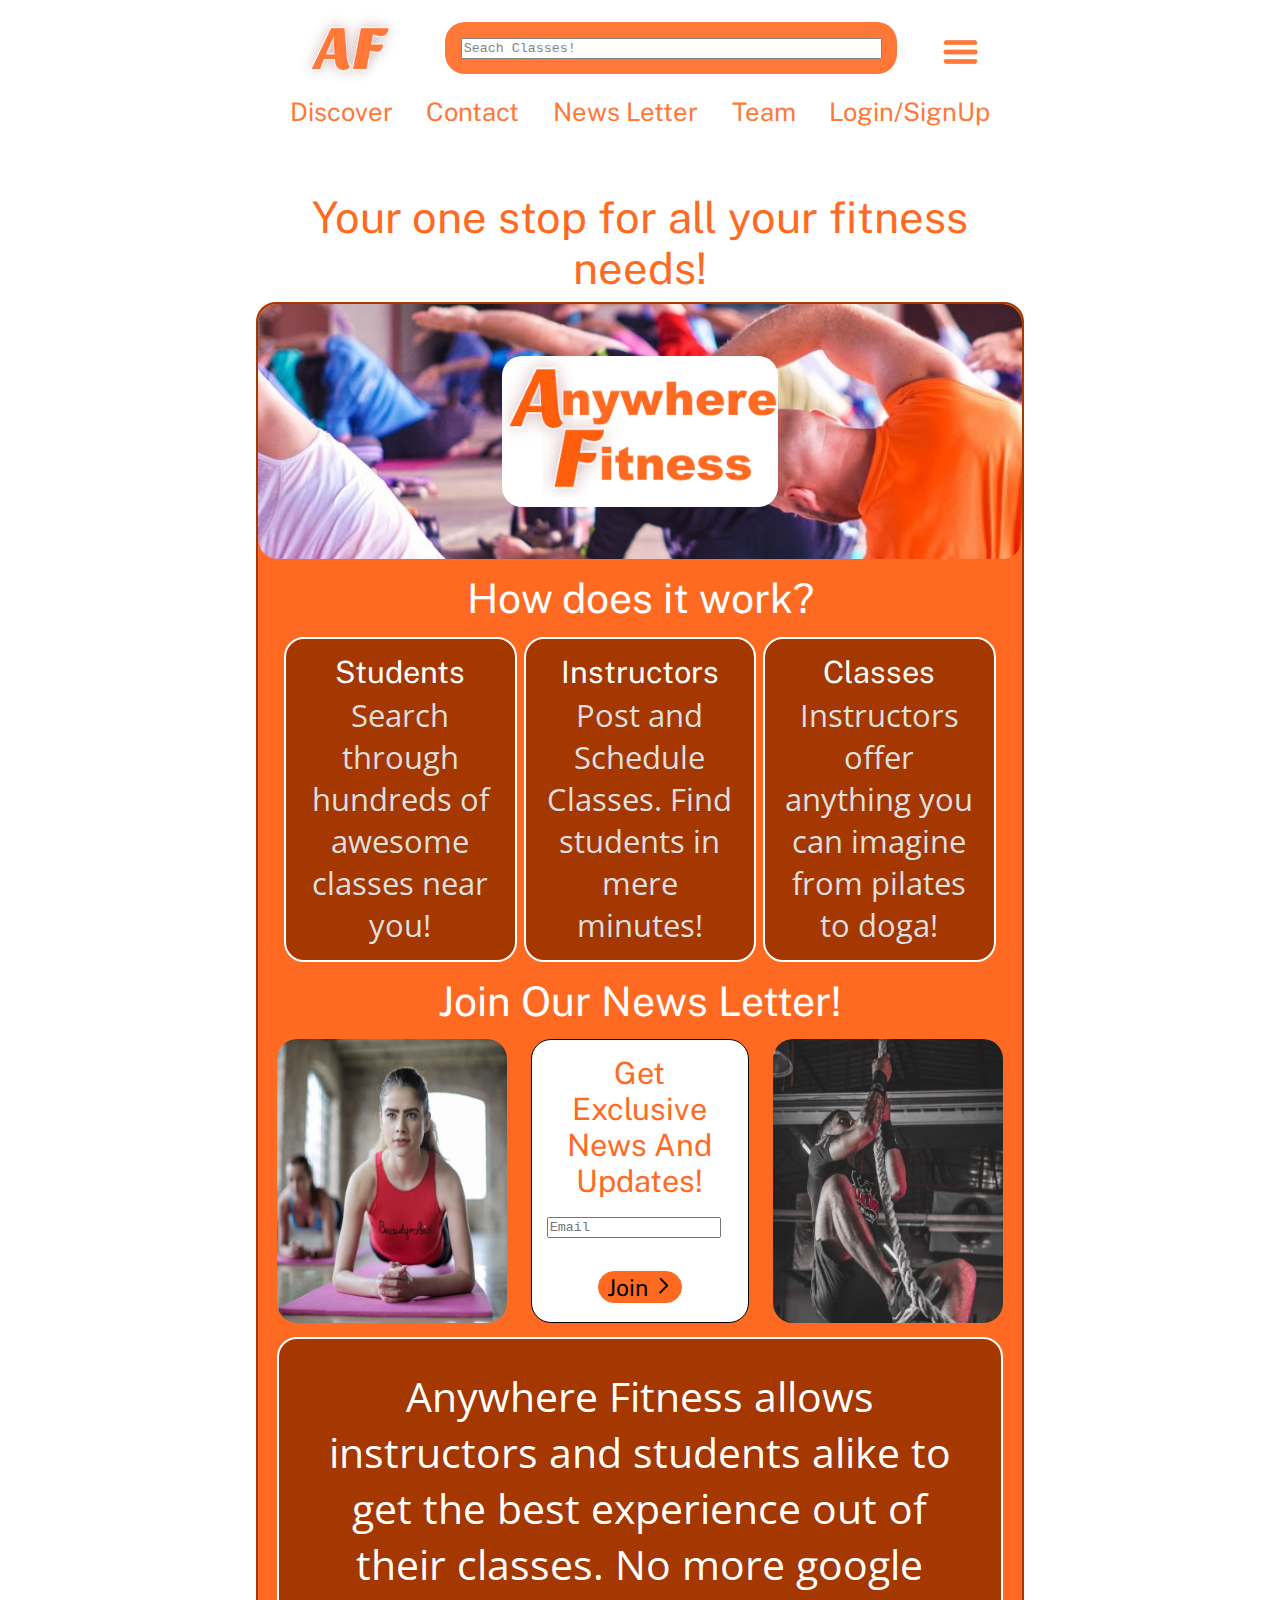
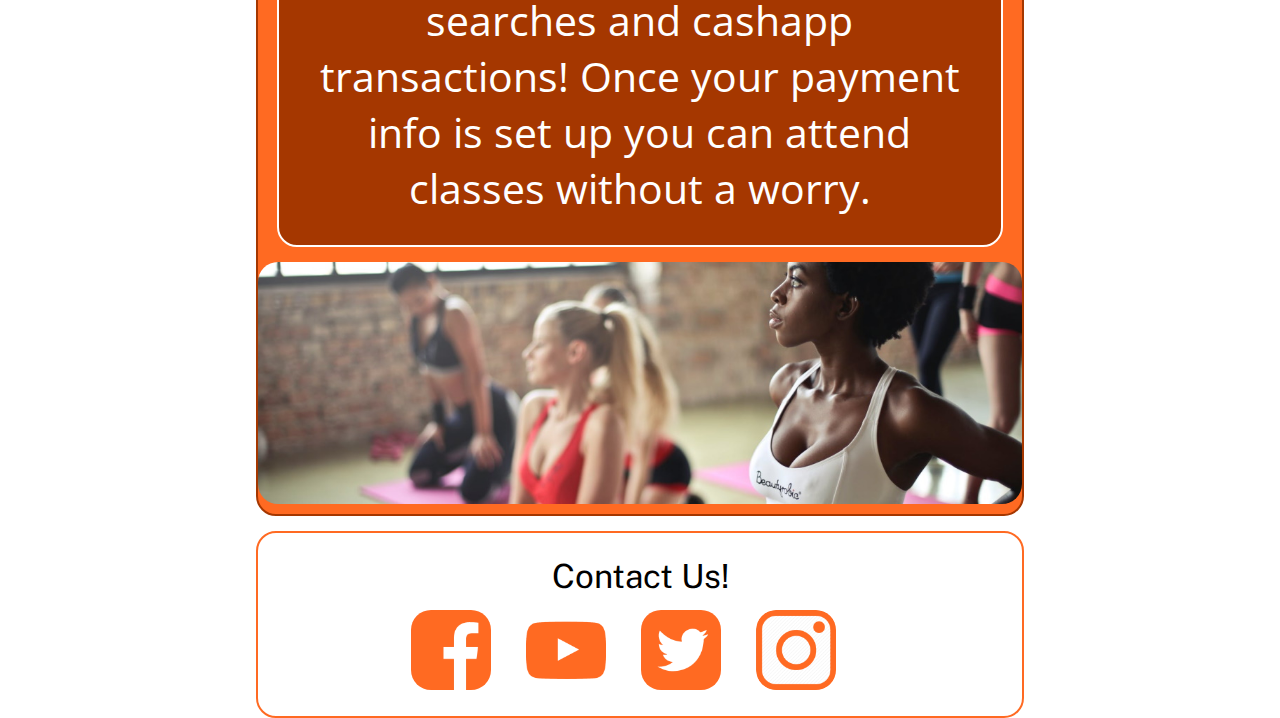
==== commit 6d601392: "more minor changes, fixed margin on container" ====
--- a/index.html
+++ b/index.html
@@ -12,7 +12,7 @@
 </head>
 
 <body>
-    
+
     <div class="container">
 
         <section class="nav-section">
@@ -24,8 +24,8 @@
                 </div>
 
                 <div class="nav-textarea">
-                    <textarea class="search-bar" placeholder="Seach Classes!" style="resize: none;"
-                        name="Search-Bar" id="" cols="50" rows="1"></textarea>
+                    <textarea class="search-bar" placeholder="Seach Classes!" style="resize: none;" name="Search-Bar"
+                        id="" cols="50" rows="1"></textarea>
                 </div>
 
                 <div class="nav-hamburger">
@@ -49,18 +49,18 @@
         </section>
 
         <h1 class="landing-h1">Your one stop for all your fitness needs!</h1>
-    
-            <div class="micro-container">
-    
-                <div class="exercise-background-div">
-                    <div class="logo2">
-                        <img src="img/aflogo1.png" alt="Anywhere Fitness Logo">
-                    </div>
+
+        <div class="micro-container">
+
+            <div class="exercise-background-div">
+                <div class="logo2">
+                    <img src="img/aflogo1.png" alt="Anywhere Fitness Logo">
                 </div>
-    
-                <div class="landing-h2-div">
-                    <h2>How does it work?</h2>
-                </div>
+            </div>
+
+            <div class="landing-h2-div">
+                <h2>How does it work?</h2>
+            </div>
 
             <section class="landing-middle">
 
@@ -105,7 +105,7 @@
                     <img src="img/Exercise8.jpg" alt="">
 
                 </div>
-                <p>
+                <p class="bottom-p">
                     Anywhere Fitness allows instructors and students alike to get the best experience out of their
                     classes. No more google searches and cashapp transactions!
                     Once your payment info is set up you can attend classes without a worry.
--- a/css/index.css
+++ b/css/index.css
@@ -105,6 +105,7 @@
   margin: 0 auto;
   width: 60%;
   max-width: 1000px;
+  margin-top: 10%;
 }
 @media (max-width: 500px), (max-width: 800px) {
   .container {
@@ -116,6 +117,21 @@
   background-color: #FF6A22;
   border-radius: 20px;
   margin-bottom: 2%;
+}
+@media (max-width: 1300px) {
+  .container {
+    margin-top: 15%;
+  }
+}
+@media (max-width: 1000px) {
+  .container {
+    margin-top: 20%;
+  }
+}
+@media (max-width: 500px) {
+  .container {
+    margin-top: 30%;
+  }
 }
 h1,
 h2,
@@ -240,7 +256,7 @@
   width: 55%;
   padding-left: 5%;
 }
-@media (max-width: 1250px) {
+@media (max-width: 1300px) {
   footer .contact {
     width: 70%;
   }
@@ -368,19 +384,20 @@
   font-size: 1.2rem;
   color: #FF6A22;
 }
-.container .sign-up-section .next {
+.container .sign-up-section .sign-up .next {
   margin: 2% auto;
   border: 1px solid #FF6A22;
   border-radius: 20px;
   width: 45%;
   background-color: #FF6A22;
-  padding-bottom: 1%;
+  padding: 1%;
   font-size: 0.9rem;
 }
-.container .sign-up-section .next img {
+.container .sign-up-section .sign-up .next img {
+  padding: 2%;
   width: 2.2vh;
 }
-.container .sign-up-section p {
+.container .sign-up-section .bottom-p {
   margin: 0 auto;
   border: 2px solid white;
   border-radius: 20px;
@@ -389,26 +406,8 @@
   padding: 4%;
 }
 @media (max-width: 500px) {
-  .container .sign-up-section p {
+  .container .sign-up-section .bottom-p {
     display: none;
-  }
-}
-.container {
-  margin-top: 12%;
-}
-@media (max-width: 1250px) {
-  .container {
-    margin-top: 15%;
-  }
-}
-@media (max-width: 1000px) {
-  .container {
-    margin-top: 20%;
-  }
-}
-@media (max-width: 500px) {
-  .container {
-    margin-top: 30%;
   }
 }
 .container h2 {
